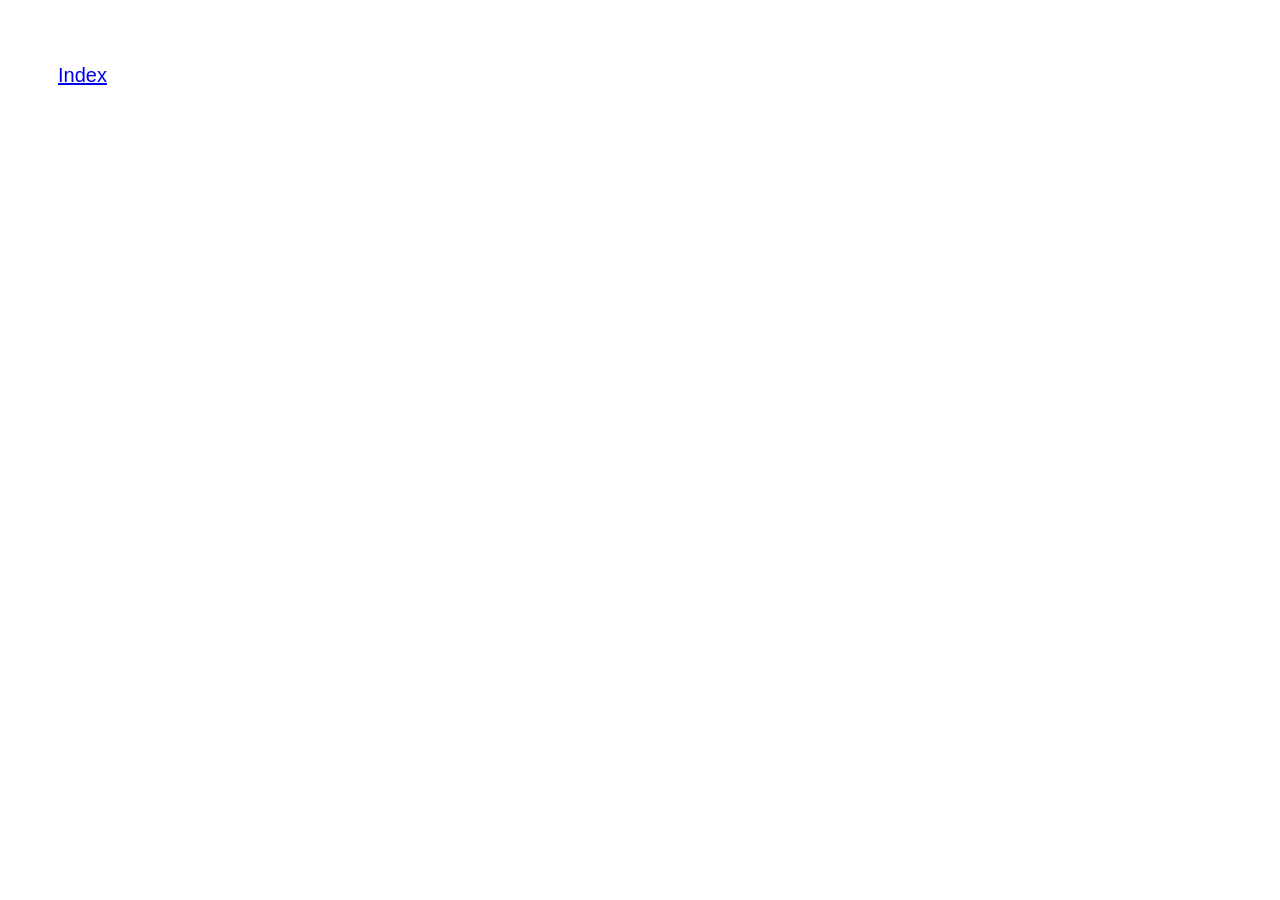
==== Test/test.html @ 0f91dfc5 "Moje próby testowania" ====
<!doctype html>
<html>
    <head>
        <title>Test</title>
        <link rel="stylesheet" href="mocha.css" />
    </head>
    <body>


        <div id="mocha"><p><a href=".">Index</a></p></div>
        <div id="messages"></div>
        <div id="fixtures"></div>
        <script src="node_modules/mocha/mocha.js"></script>
        <script src="node_modules/chai/chai.js"></script>
        <script src="node_modules/chai-spies/chai-spies.js"></script>
        <script src="sinon.js"></script>
        <script src="lib/afterTest.js"></script>
        <script>mocha.setup('bdd')</script>
        <script src="test/test.js"></script>
        <script>mocha.run();</script>


        
    </body>
</html>
---- Test/mocha.css ----
Skip to content
This repository

    Explore
    Gist
    Blog
    Help

    thigrand thigrand

    243 

5,979

    974

mochajs/mocha

mocha/mocha.css
Arnaud Brousseau ArnaudBrousseau on 10 Nov 2013
Wraps long lines in test results. (fix #1030, close #1031)

18 contributors
TJ Holowaychuk Kazuhito Hokamura Jo Liss jcreamer898 Tim Ehat Stephen Mathieson rmunson Pete Hawkins Travis Jeffery Timo Tijhof Sasha Koss Katie Gengler Ryunosuke SATO Will Langstroth Ian Storm Taylor Gareth Murphy Brendan Nee Arnaud Brousseau
271 lines (227 sloc) 4.242 kb
@charset "utf-8";
body {
margin:0;
}
#mocha {
font: 20px/1.5 "Helvetica Neue", Helvetica, Arial, sans-serif;
margin: 60px 50px;
}
#mocha ul,
#mocha li {
margin: 0;
padding: 0;
}
#mocha ul {
list-style: none;
}
#mocha h1,
#mocha h2 {
margin: 0;
}
#mocha h1 {
margin-top: 15px;
font-size: 1em;
font-weight: 200;
}
#mocha h1 a {
text-decoration: none;
color: inherit;
}
#mocha h1 a:hover {
text-decoration: underline;
}
#mocha .suite .suite h1 {
margin-top: 0;
font-size: .8em;
}
#mocha .hidden {
display: none;
}
#mocha h2 {
font-size: 12px;
font-weight: normal;
cursor: pointer;
}
#mocha .suite {
margin-left: 15px;
}
#mocha .test {
margin-left: 15px;
overflow: hidden;
}
#mocha .test.pending:hover h2::after {
content: '(pending)';
font-family: arial, sans-serif;
}
#mocha .test.pass.medium .duration {
background: #c09853;
}
#mocha .test.pass.slow .duration {
background: #b94a48;
}
#mocha .test.pass::before {
content: '✓';
font-size: 12px;
display: block;
float: left;
margin-right: 5px;
color: #00d6b2;
}
#mocha .test.pass .duration {
font-size: 9px;
margin-left: 5px;
padding: 2px 5px;
color: #fff;
-webkit-box-shadow: inset 0 1px 1px rgba(0,0,0,.2);
-moz-box-shadow: inset 0 1px 1px rgba(0,0,0,.2);
box-shadow: inset 0 1px 1px rgba(0,0,0,.2);
-webkit-border-radius: 5px;
-moz-border-radius: 5px;
-ms-border-radius: 5px;
-o-border-radius: 5px;
border-radius: 5px;
}
#mocha .test.pass.fast .duration {
display: none;
}
#mocha .test.pending {
color: #0b97c4;
}
#mocha .test.pending::before {
content: '◦';
color: #0b97c4;
}
#mocha .test.fail {
color: #c00;
}
#mocha .test.fail pre {
color: black;
}
#mocha .test.fail::before {
content: '✖';
font-size: 12px;
display: block;
float: left;
margin-right: 5px;
color: #c00;
}
#mocha .test pre.error {
color: #c00;
max-height: 300px;
overflow: auto;
}
/**
* (1): approximate for browsers not supporting calc
* (2): 42 = 2*15 + 2*10 + 2*1 (padding + margin + border)
* ^^ seriously
*/
#mocha .test pre {
display: block;
float: left;
clear: left;
font: 12px/1.5 monaco, monospace;
margin: 5px;
padding: 15px;
border: 1px solid #eee;
max-width: 85%; /*(1)*/
max-width: calc(100% - 42px); /*(2)*/
word-wrap: break-word;
border-bottom-color: #ddd;
-webkit-border-radius: 3px;
-webkit-box-shadow: 0 1px 3px #eee;
-moz-border-radius: 3px;
-moz-box-shadow: 0 1px 3px #eee;
border-radius: 3px;
}
#mocha .test h2 {
position: relative;
}
#mocha .test a.replay {
position: absolute;
top: 3px;
right: 0;
text-decoration: none;
vertical-align: middle;
display: block;
width: 15px;
height: 15px;
line-height: 15px;
text-align: center;
background: #eee;
font-size: 15px;
-moz-border-radius: 15px;
border-radius: 15px;
-webkit-transition: opacity 200ms;
-moz-transition: opacity 200ms;
transition: opacity 200ms;
opacity: 0.3;
color: #888;
}
#mocha .test:hover a.replay {
opacity: 1;
}
#mocha-report.pass .test.fail {
display: none;
}
#mocha-report.fail .test.pass {
display: none;
}
#mocha-report.pending .test.pass,
#mocha-report.pending .test.fail {
display: none;
}
#mocha-report.pending .test.pass.pending {
display: block;
}
#mocha-error {
color: #c00;
font-size: 1.5em;
font-weight: 100;
letter-spacing: 1px;
}
#mocha-stats {
position: fixed;
top: 15px;
right: 10px;
font-size: 12px;
margin: 0;
color: #888;
z-index: 1;
}
#mocha-stats .progress {
float: right;
padding-top: 0;
}
#mocha-stats em {
color: black;
}
#mocha-stats a {
text-decoration: none;
color: inherit;
}
#mocha-stats a:hover {
border-bottom: 1px solid #eee;
}
#mocha-stats li {
display: inline-block;
margin: 0 5px;
list-style: none;
padding-top: 11px;
}
#mocha-stats canvas {
width: 40px;
height: 40px;
}
#mocha code .comment { color: #ddd; }
#mocha code .init { color: #2f6fad; }
#mocha code .string { color: #5890ad; }
#mocha code .keyword { color: #8a6343; }
#mocha code .number { color: #2f6fad; }
@media screen and (max-device-width: 480px) {
#mocha {
margin: 60px 0px;
}
#mocha #stats {
position: absolute;
}
}

    Status
    API
    Training
    Shop
    Blog
    About

    © 2015 GitHub, Inc.
    Terms
    Privacy
    Security
    Contact
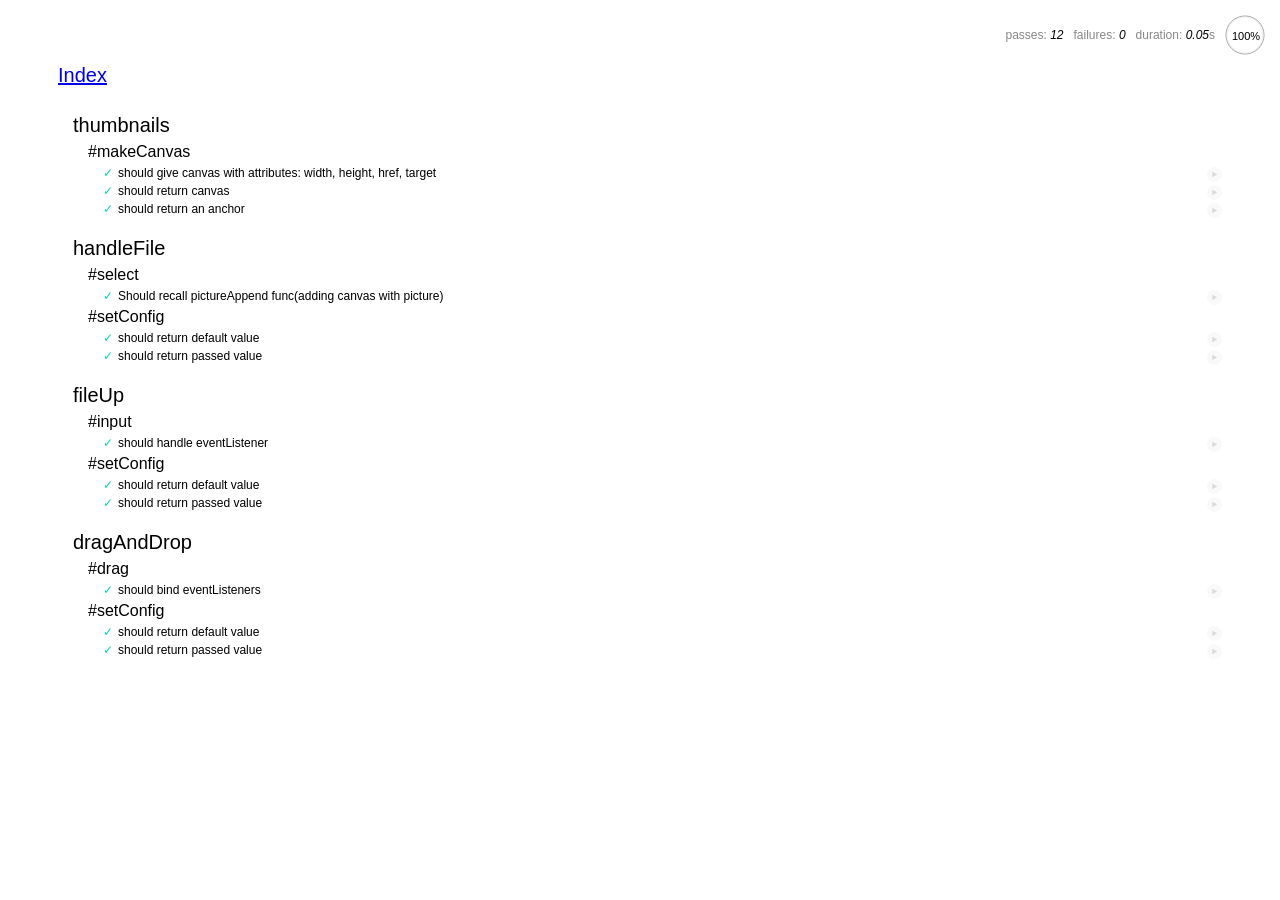
==== commit 596b2097: "Update test.html" ====
--- a/Test/test.html
+++ b/Test/test.html
@@ -10,16 +10,16 @@
         <div id="mocha"><p><a href=".">Index</a></p></div>
         <div id="messages"></div>
         <div id="fixtures"></div>
-        <script src="node_modules/mocha/mocha.js"></script>
-        <script src="node_modules/chai/chai.js"></script>
+        <script src="mocha.js"></script>
+        <script src="chai.js"></script>
         <script src="node_modules/chai-spies/chai-spies.js"></script>
         <script src="sinon.js"></script>
-        <script src="lib/afterTest.js"></script>
+        <script src="afterTest.js"></script>
         <script>mocha.setup('bdd')</script>
-        <script src="test/test.js"></script>
+        <script src="test.js"></script>
         <script>mocha.run();</script>
 
 
         
     </body>
-</html>+</html>
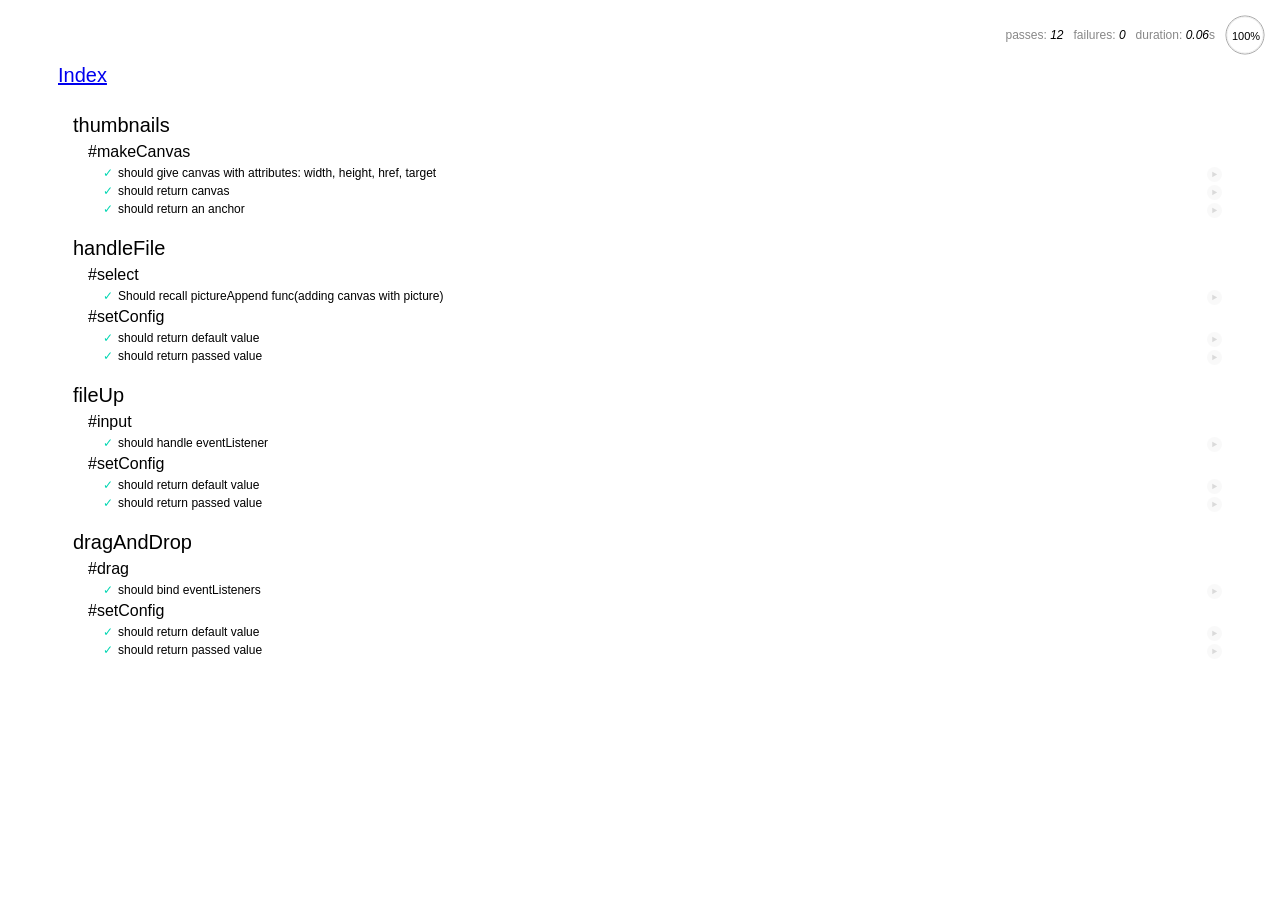
==== commit 38931f1e: "Update test.html" ====
--- a/Test/test.html
+++ b/Test/test.html
@@ -12,7 +12,7 @@
         <div id="fixtures"></div>
         <script src="mocha.js"></script>
         <script src="chai.js"></script>
-        <script src="node_modules/chai-spies/chai-spies.js"></script>
+
         <script src="sinon.js"></script>
         <script src="afterTest.js"></script>
         <script>mocha.setup('bdd')</script>
